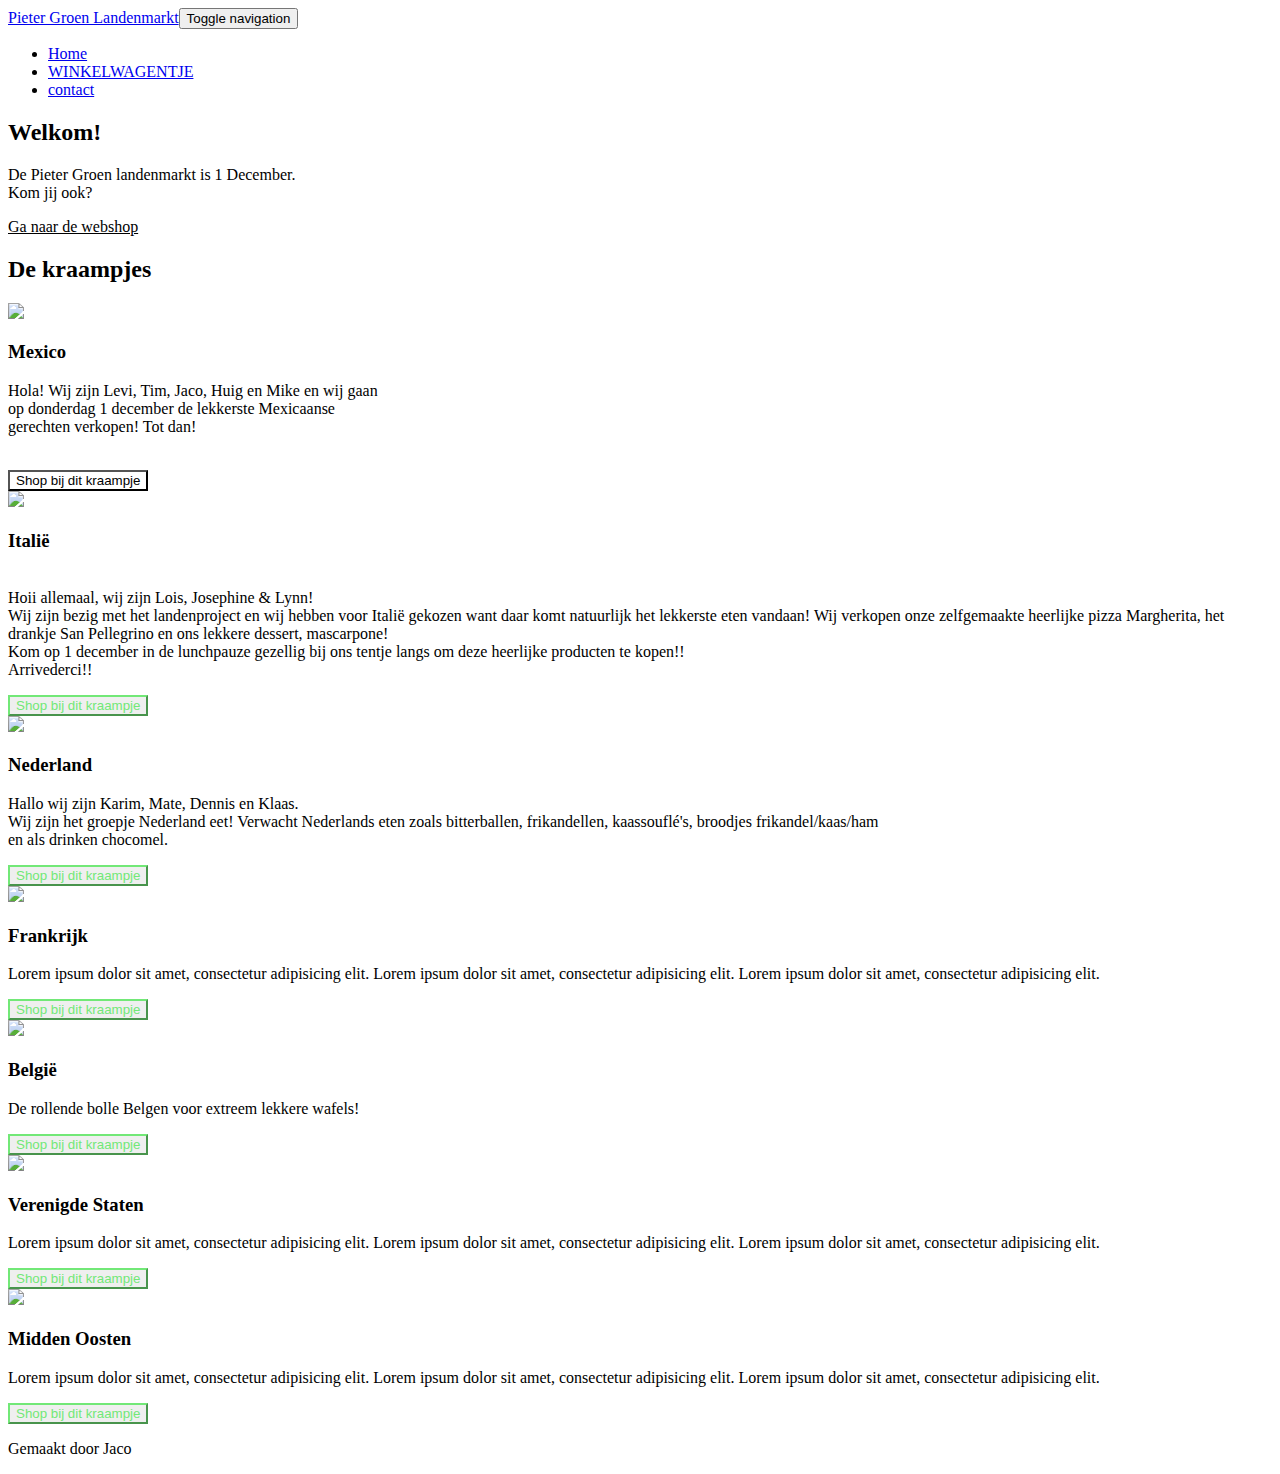
==== index.html @ c1d1d59f "Html-upload" ====
<!DOCTYPE html>
<html lang="nl">

<head>
    <meta charset="utf-8">
    <meta name="viewport" content="width=device-width, initial-scale=1.0, shrink-to-fit=no">
    <title>Home - Pieter Groen Landenmarkt</title>
    <link rel="stylesheet" href="assets/bootstrap/css/bootstrap.min.css">
    <link rel="stylesheet" href="https://fonts.googleapis.com/css?family=Montserrat:400,400i,700,700i,600,600i&amp;display=swap">
    <link rel="stylesheet" href="https://cdnjs.cloudflare.com/ajax/libs/baguettebox.js/1.11.1/baguetteBox.min.css">
    <link rel="stylesheet" href="assets/css/vanilla-zoom.min.css">
</head>

<body>
    <nav class="navbar navbar-light navbar-expand-lg fixed-top bg-white clean-navbar">
        <div class="container"><a class="navbar-brand logo" href="index.html">Pieter Groen Landenmarkt</a><button data-bs-toggle="collapse" class="navbar-toggler" data-bs-target="#navcol-1"><span class="visually-hidden">Toggle navigation</span><span class="navbar-toggler-icon"></span></button>
            <div class="collapse navbar-collapse" id="navcol-1">
                <ul class="navbar-nav ms-auto">
                    <li class="nav-item"><a class="nav-link active" href="index.html">Home</a></li>
                    <li class="nav-item"><a class="nav-link" href="shopping-cart.html">WINKELWAGENTJE</a></li>
                    <li class="nav-item"><a class="nav-link" href="contact-us.html">contact</a></li>
                </ul>
            </div>
        </div>
    </nav>
    <main class="page landing-page">
        <section class="clean-block clean-hero" style="color: rgba(9,162,255,0);background: url(&quot;assets/img/tech/landenmarkt-achtergrond.gif&quot;);border-color: rgba(0,0,0,0);">
            <div class="text">
                <h2 style="color: rgb(0,0,0);">Welkom!</h2>
                <p style="color: rgb(1,0,0);">De Pieter Groen landenmarkt is 1 December.<br>Kom jij ook?</p><a class="btn btn-outline-light btn-lg" role="button" href="producten.html" style="color: rgb(0,0,0);background: rgba(255,255,255,0);">Ga naar de webshop</a>
            </div>
        </section>
        <section class="clean-block clean-info dark">
            <div class="container">
                <div class="block-heading">
                    <h2 class="text-info" style="--bs-primary: #72e877;--bs-primary-rgb: 114,232,119;--bs-info: #72e877;--bs-info-rgb: 114,232,119;">De kraampjes</h2>
                    <p></p>
                </div>
            </div>
            <div class="row align-items-center">
                <div class="col-md-6"><img class="img-thumbnail" src="assets/img/scenery/Mexico.png" style="height: 249.1px;"></div>
                <div class="col-md-6">
                    <h3>Mexico</h3>
                    <div class="getting-started-info">
                        <p>Hola! Wij zijn Levi, Tim, Jaco, Huig en Mike en wij gaan<br>op donderdag 1 december de lekkerste Mexicaanse<br>gerechten verkopen! Tot dan!<br><br></p>
                    </div><button class="btn btn-outline-primary btn-lg" role="button" href="product.html?product=1021582847" style="color: rgb(0,0,0);background: rgba(255,255,255,0);">Shop bij dit kraampje</button>
                </div>
            </div>
            <div class="row align-items-center">
                <div class="col-md-6"><img class="img-thumbnail" src="assets/img/scenery/Italië.png" style="height: 278.775px;"></div>
                <div class="col-md-6">
                    <h3>Italië</h3>
                    <div class="getting-started-info">
                        <p><br>Hoii allemaal, wij zijn Lois, Josephine &amp; Lynn!<br>Wij zijn bezig met het landenproject en wij hebben voor Italië gekozen want daar komt natuurlijk het lekkerste eten vandaan! Wij verkopen onze zelfgemaakte heerlijke pizza Margherita, het drankje San Pellegrino en ons lekkere dessert, mascarpone! <br>​Kom op 1 december in de lunchpauze gezellig bij ons tentje langs om deze heerlijke producten te kopen!! <br>Arrivederci!!<br></p>
                    </div><button class="btn btn-outline-primary btn-lg" type="button" style="color: #72e877;border-color: #72e877;">Shop bij dit kraampje</button>
                </div>
            </div>
            <div class="row align-items-center">
                <div class="col-md-6"><img class="img-thumbnail" src="assets/img/scenery/nederland.jpg"></div>
                <div class="col-md-6">
                    <h3>Nederland</h3>
                    <div class="getting-started-info">
                        <p>Hallo wij zijn Karim, Mate, Dennis en Klaas.<br>Wij zijn het groepje Nederland eet! Verwacht Nederlands eten zoals bitterballen, frikandellen, kaassouflé's, broodjes frikandel/kaas/ham<br>en als drinken chocomel.<br></p>
                    </div><button class="btn btn-outline-primary btn-lg" type="button" style="color: #72e877;border-color: #72e877;">Shop bij dit kraampje</button>
                </div>
            </div>
            <div class="row align-items-center">
                <div class="col-md-6"><img class="img-thumbnail" src="assets/img/scenery/Frankrijk.png" style="height: 263.587px;"></div>
                <div class="col-md-6">
                    <h3>Frankrijk</h3>
                    <div class="getting-started-info">
                        <p>Lorem ipsum dolor sit amet, consectetur adipisicing elit. Lorem ipsum dolor sit amet, consectetur adipisicing elit. Lorem ipsum dolor sit amet, consectetur adipisicing elit.</p>
                    </div><button class="btn btn-outline-primary btn-lg" type="button" style="color: #72e877;border-color: #72e877;">Shop bij dit kraampje</button>
                </div>
            </div>
            <div class="row align-items-center">
                <div class="col-md-6"><img class="img-thumbnail" src="assets/img/scenery/belgiË.png" style="height: 264.888px;"></div>
                <div class="col-md-6">
                    <h3>België</h3>
                    <div class="getting-started-info">
                        <p>De rollende bolle Belgen voor extreem lekkere wafels!</p>
                    </div><button class="btn btn-outline-primary btn-lg" type="button" style="color: #72e877;border-color: #72e877;">Shop bij dit kraampje</button>
                </div>
            </div>
            <div class="row align-items-center">
                <div class="col-md-6"><img class="img-thumbnail" src="assets/img/scenery/vs.png"></div>
                <div class="col-md-6">
                    <h3>Verenigde Staten</h3>
                    <div class="getting-started-info">
                        <p>Lorem ipsum dolor sit amet, consectetur adipisicing elit. Lorem ipsum dolor sit amet, consectetur adipisicing elit. Lorem ipsum dolor sit amet, consectetur adipisicing elit.</p>
                    </div><button class="btn btn-outline-primary btn-lg" type="button" style="color: #72e877;border-color: #72e877;">Shop bij dit kraampje<br></button>
                </div>
            </div>
            <div class="row align-items-center">
                <div class="col-md-6"><img class="img-thumbnail" src="assets/img/scenery/image5.jpg" style="height: 271.688px;"></div>
                <div class="col-md-6">
                    <h3>Midden Oosten</h3>
                    <div class="getting-started-info">
                        <p>Lorem ipsum dolor sit amet, consectetur adipisicing elit. Lorem ipsum dolor sit amet, consectetur adipisicing elit. Lorem ipsum dolor sit amet, consectetur adipisicing elit.</p>
                    </div><button class="btn btn-outline-primary btn-lg" type="button" style="color: #72e877;border-color: #72e877;">Shop bij dit kraampje<br></button>
                </div>
            </div>
        </section>
    </main>
    <footer class="page-footer dark" style="background: rgb(255,255,255);">
        <div class="footer-copyright"><p>Gemaakt door Jaco</p>
<script src="assets/js/lang.json"></script></div>
    </footer>
    <script src="assets/js/jquery.min.js"></script>
    <script src="assets/bootstrap/js/bootstrap.min.js"></script>
    <script src="assets/js/bs-init.js"></script>
    <script src="https://cdnjs.cloudflare.com/ajax/libs/baguettebox.js/1.11.1/baguetteBox.min.js"></script>
    <script src="assets/js/vanilla-zoom.js"></script>
    <script src="assets/js/theme.js"></script>
</body>

</html>
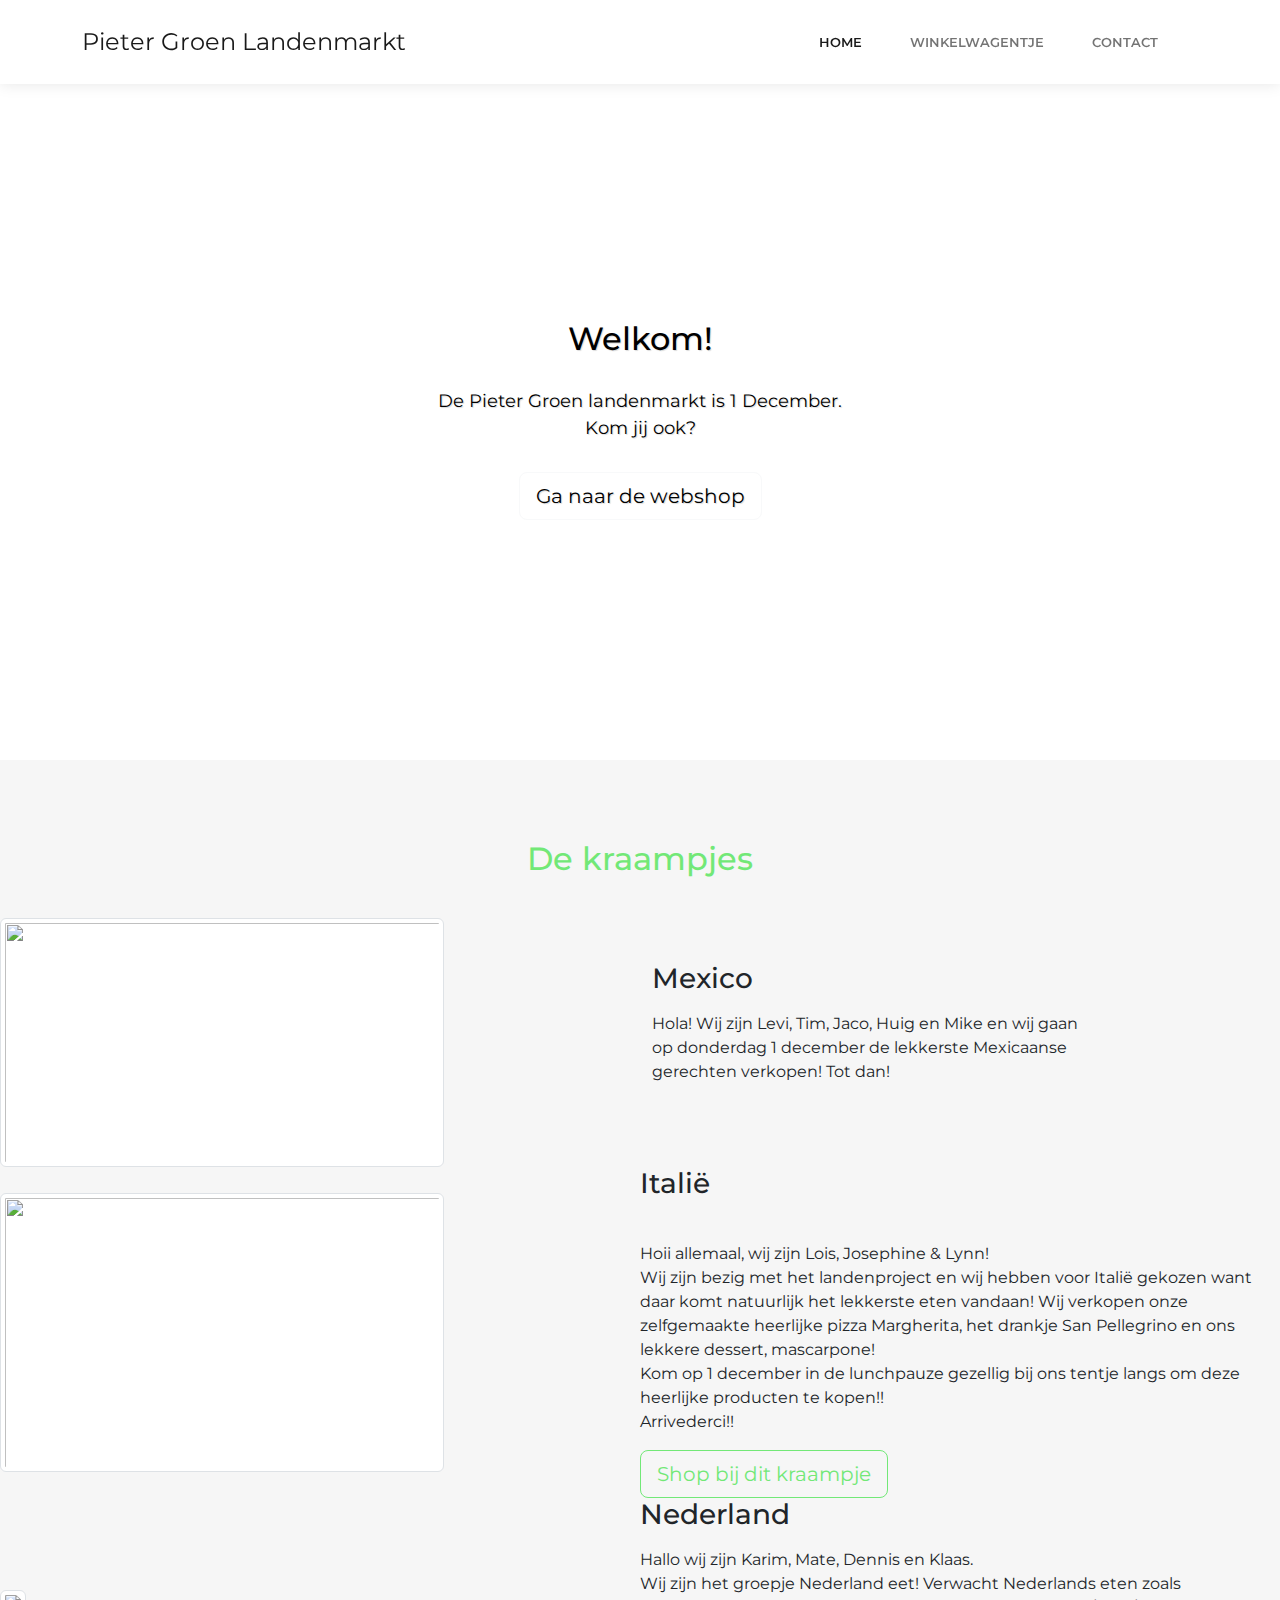
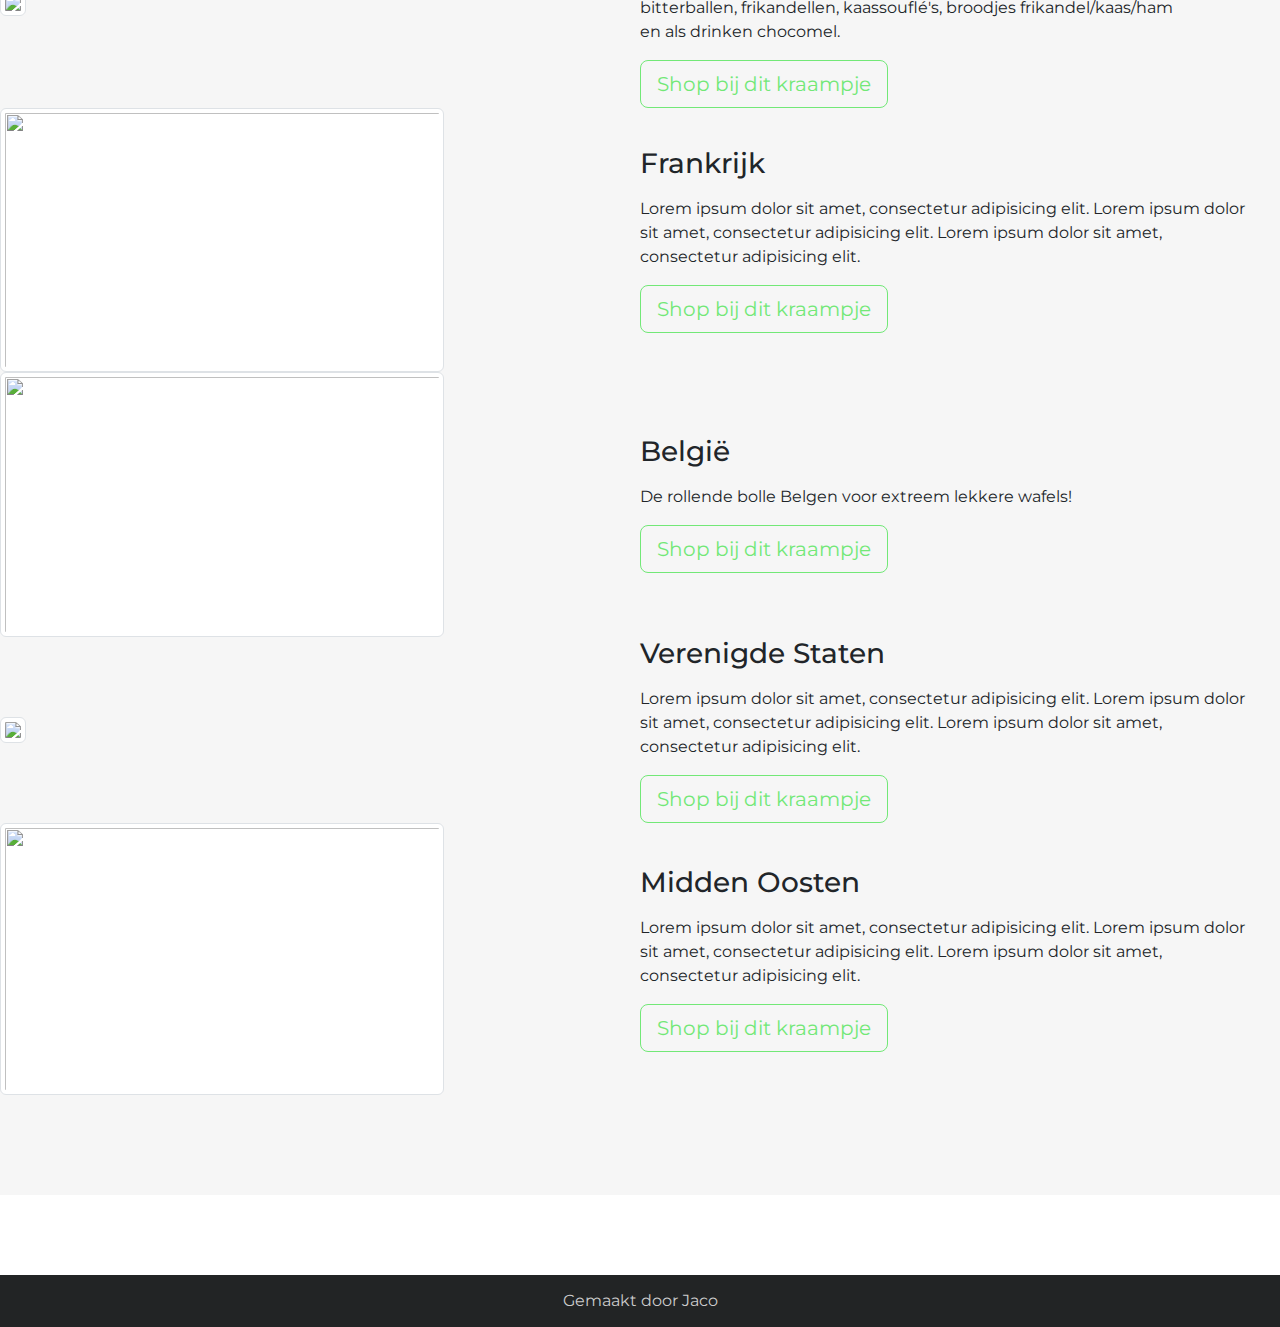
==== commit d0f0b40d: "TEST "Verwijderen van knop bij kraampje Mexico"" ====
--- a/index.html
+++ b/index.html
@@ -43,7 +43,6 @@
                     <h3>Mexico</h3>
                     <div class="getting-started-info">
                         <p>Hola! Wij zijn Levi, Tim, Jaco, Huig en Mike en wij gaan<br>op donderdag 1 december de lekkerste Mexicaanse<br>gerechten verkopen! Tot dan!<br><br></p>
-                    </div><button class="btn btn-outline-primary btn-lg" role="button" href="product.html?product=1021582847" style="color: rgb(0,0,0);background: rgba(255,255,255,0);">Shop bij dit kraampje</button>
                 </div>
             </div>
             <div class="row align-items-center">
--- a/assets/css/vanilla-zoom.min.css
+++ b/assets/css/vanilla-zoom.min.css
@@ -0,0 +1,41 @@
+.vanilla-zoom {
+  width: 100%;
+  /*display: flex;*/
+}
+
+.vanilla-zoom .sidebar {
+  /*flex-basis: 30%;*/
+  width: 100%;
+  display: flex;
+  /*flex-direction: column;*/
+}
+
+.vanilla-zoom .sidebar img.small-preview {
+  width: 60px;
+  margin-right: 5px;
+  cursor: pointer;
+  opacity: .5;
+}
+
+.vanilla-zoom .sidebar img.small-preview.active, .vanilla-zoom .sidebar img.small-preview:hover {
+  opacity: 1;
+}
+
+.vanilla-zoom .sidebar img.small-preview:last-child {
+  margin-right: 0;
+}
+
+.vanilla-zoom .zoomed-image {
+  width: 100%;
+  height: 300px;
+  flex: 1;
+  background-repeat: no-repeat;
+  background-position: left center;
+  background-size: contain;
+  margin-bottom: 5px;
+}
+
+img {
+  width: 444px;
+}
+
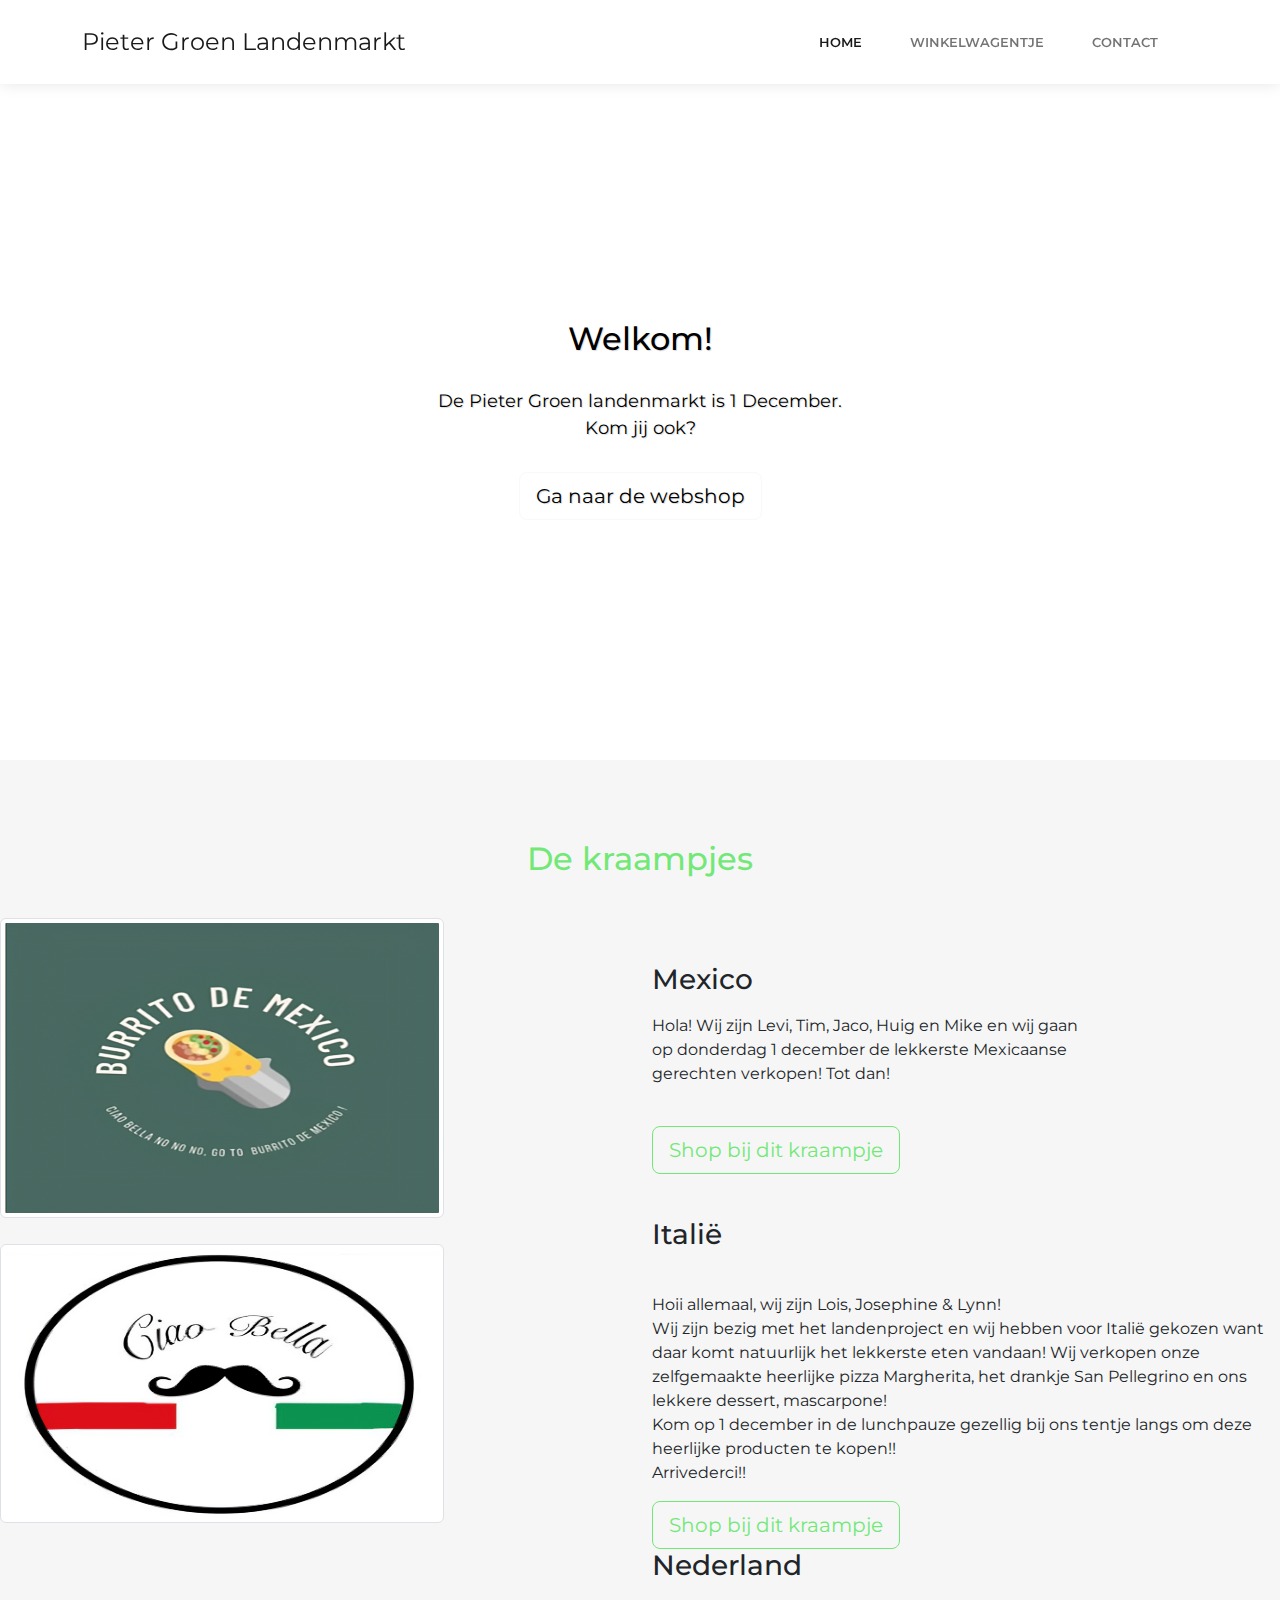
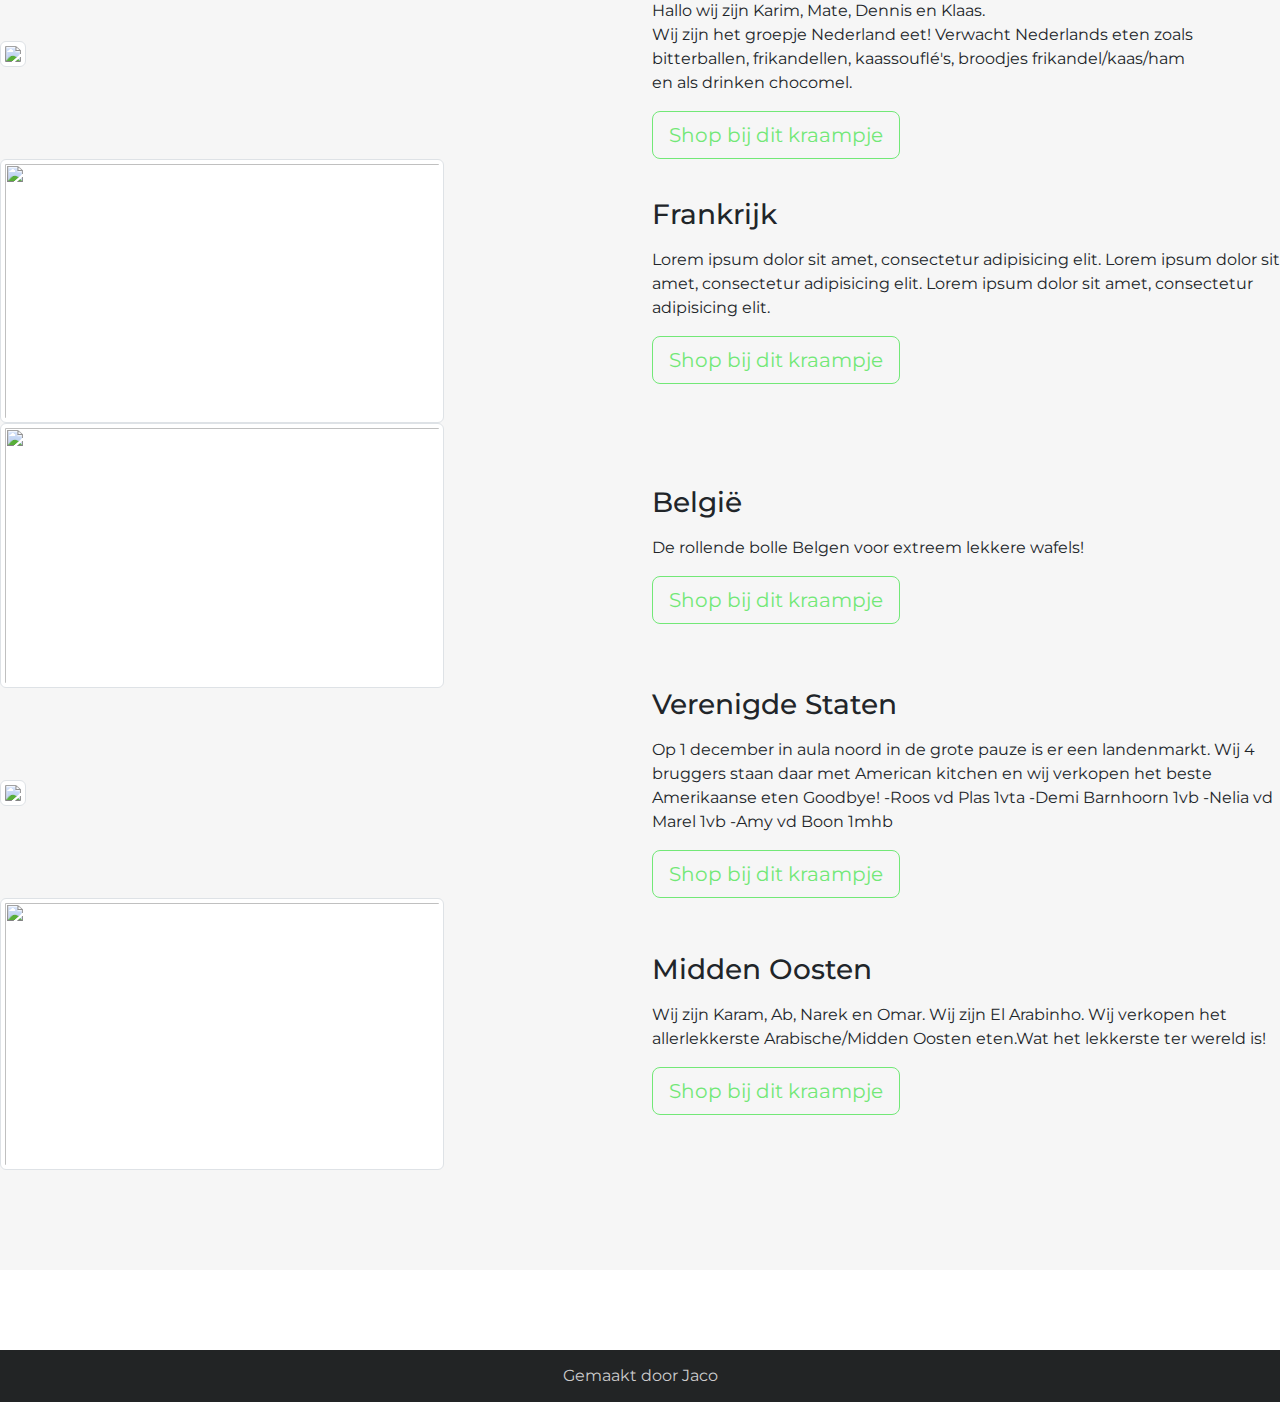
==== commit 106a5523: "Buttons en logo" ====
--- a/index.html
+++ b/index.html
@@ -38,20 +38,21 @@
                 </div>
             </div>
             <div class="row align-items-center">
-                <div class="col-md-6"><img class="img-thumbnail" src="assets/img/scenery/Mexico.png" style="height: 249.1px;"></div>
+                <div class="col-md-6"><img class="img-thumbnail" src="logos/Mx.png" style="height: 300px" width="120"></div>
                 <div class="col-md-6">
                     <h3>Mexico</h3>
                     <div class="getting-started-info">
                         <p>Hola! Wij zijn Levi, Tim, Jaco, Huig en Mike en wij gaan<br>op donderdag 1 december de lekkerste Mexicaanse<br>gerechten verkopen! Tot dan!<br><br></p>
+                    </div><button class="btn btn-outline-primary btn-lg" onclick="Mexico()" style="color: #72e877;border-color: #72e877;">Shop bij dit kraampje</button>
                 </div>
             </div>
             <div class="row align-items-center">
-                <div class="col-md-6"><img class="img-thumbnail" src="assets/img/scenery/Italië.png" style="height: 278.775px;"></div>
+                <div class="col-md-6"><img class="img-thumbnail" src="logos/It.png" style="height: 278.775px;"></div>
                 <div class="col-md-6">
                     <h3>Italië</h3>
                     <div class="getting-started-info">
                         <p><br>Hoii allemaal, wij zijn Lois, Josephine &amp; Lynn!<br>Wij zijn bezig met het landenproject en wij hebben voor Italië gekozen want daar komt natuurlijk het lekkerste eten vandaan! Wij verkopen onze zelfgemaakte heerlijke pizza Margherita, het drankje San Pellegrino en ons lekkere dessert, mascarpone! <br>​Kom op 1 december in de lunchpauze gezellig bij ons tentje langs om deze heerlijke producten te kopen!! <br>Arrivederci!!<br></p>
-                    </div><button class="btn btn-outline-primary btn-lg" type="button" style="color: #72e877;border-color: #72e877;">Shop bij dit kraampje</button>
+                    </div><button class="btn btn-outline-primary btn-lg" onclick="Italie()" style="color: #72e877;border-color: #72e877;">Shop bij dit kraampje</button>
                 </div>
             </div>
             <div class="row align-items-center">
@@ -60,7 +61,7 @@
                     <h3>Nederland</h3>
                     <div class="getting-started-info">
                         <p>Hallo wij zijn Karim, Mate, Dennis en Klaas.<br>Wij zijn het groepje Nederland eet! Verwacht Nederlands eten zoals bitterballen, frikandellen, kaassouflé's, broodjes frikandel/kaas/ham<br>en als drinken chocomel.<br></p>
-                    </div><button class="btn btn-outline-primary btn-lg" type="button" style="color: #72e877;border-color: #72e877;">Shop bij dit kraampje</button>
+                    </div><button class="btn btn-outline-primary btn-lg" onclick="Nederland()" style="color: #72e877;border-color: #72e877;">Shop bij dit kraampje</button>
                 </div>
             </div>
             <div class="row align-items-center">
@@ -69,7 +70,7 @@
                     <h3>Frankrijk</h3>
                     <div class="getting-started-info">
                         <p>Lorem ipsum dolor sit amet, consectetur adipisicing elit. Lorem ipsum dolor sit amet, consectetur adipisicing elit. Lorem ipsum dolor sit amet, consectetur adipisicing elit.</p>
-                    </div><button class="btn btn-outline-primary btn-lg" type="button" style="color: #72e877;border-color: #72e877;">Shop bij dit kraampje</button>
+                    </div><button class="btn btn-outline-primary btn-lg" onclick="Frankrijk" style="color: #72e877;border-color: #72e877;">Shop bij dit kraampje</button>
                 </div>
             </div>
             <div class="row align-items-center">
@@ -78,7 +79,7 @@
                     <h3>België</h3>
                     <div class="getting-started-info">
                         <p>De rollende bolle Belgen voor extreem lekkere wafels!</p>
-                    </div><button class="btn btn-outline-primary btn-lg" type="button" style="color: #72e877;border-color: #72e877;">Shop bij dit kraampje</button>
+                    </div><button class="btn btn-outline-primary btn-lg" onclick="Belgie" style="color: #72e877;border-color: #72e877;">Shop bij dit kraampje</button>
                 </div>
             </div>
             <div class="row align-items-center">
@@ -86,8 +87,14 @@
                 <div class="col-md-6">
                     <h3>Verenigde Staten</h3>
                     <div class="getting-started-info">
-                        <p>Lorem ipsum dolor sit amet, consectetur adipisicing elit. Lorem ipsum dolor sit amet, consectetur adipisicing elit. Lorem ipsum dolor sit amet, consectetur adipisicing elit.</p>
-                    </div><button class="btn btn-outline-primary btn-lg" type="button" style="color: #72e877;border-color: #72e877;">Shop bij dit kraampje<br></button>
+                        <p>Op 1 december in aula noord in de 
+                            grote pauze is er een landenmarkt. 
+                            Wij 4 bruggers staan daar met 
+                            American kitchen en wij verkopen 
+                            het beste Amerikaanse eten Goodbye!
+                            -Roos vd Plas 1vta -Demi Barnhoorn 1vb -Nelia vd Marel 1vb -Amy vd Boon 1mhb  
+                            </p>
+                    </div><button class="btn btn-outline-primary btn-lg" onclick="Vs()" style="color: #72e877;border-color: #72e877;">Shop bij dit kraampje</button>
                 </div>
             </div>
             <div class="row align-items-center">
@@ -95,8 +102,8 @@
                 <div class="col-md-6">
                     <h3>Midden Oosten</h3>
                     <div class="getting-started-info">
-                        <p>Lorem ipsum dolor sit amet, consectetur adipisicing elit. Lorem ipsum dolor sit amet, consectetur adipisicing elit. Lorem ipsum dolor sit amet, consectetur adipisicing elit.</p>
-                    </div><button class="btn btn-outline-primary btn-lg" type="button" style="color: #72e877;border-color: #72e877;">Shop bij dit kraampje<br></button>
+                        <p>Wij zijn Karam, Ab, Narek en Omar. Wij zijn El Arabinho.	Wij verkopen het allerlekkerste Arabische/Midden Oosten	eten.Wat het lekkerste ter wereld is!</p>
+                    </div><button class="btn btn-outline-primary btn-lg" onclick="Mo()" style="color: #72e877;border-color: #72e877;">Shop bij dit kraampje</button>
                 </div>
             </div>
         </section>
@@ -105,6 +112,36 @@
         <div class="footer-copyright"><p>Gemaakt door Jaco</p>
 <script src="assets/js/lang.json"></script></div>
     </footer>
+    <!--DIT DEEL SCRIPTS VOOR DE REDIRECTS VAN DE BUTTONS-->
+    <script>
+        function Mexico() {
+            window.location.href = "https://pglandenmarkt.nl/product.html?product=1021582847";
+        } </script>
+    <script>
+        function Nederland() {
+            window.location.href = "https://pglandenmarkt.nl/product.html?product=826073932";
+        } </script>
+    <script>
+        function Italie() {
+            window.location.href = "https://pglandenmarkt.nl/product.html?product=840386257";
+        } </script>
+    <script>
+        function Vs() {
+            window.location.href = "https://pglandenmarkt.nl/product.html?product=929967142";
+        } </script>
+    <script>
+        function Belgie() {
+            window.location.href = "https://pglandenmarkt.nl/product.html?product=1212609419";
+        } </script>
+    <script>
+        function Mo() {
+            window.location.href = "https://pglandenmarkt.nl/product.html?product=1285642520";
+        } </script>
+    <script>
+        function Frankrijk() {
+            window.location.href = "https://pglandenmarkt.nl/product.html?product=1830277466";
+        } </script>
+    
     <script src="assets/js/jquery.min.js"></script>
     <script src="assets/bootstrap/js/bootstrap.min.js"></script>
     <script src="assets/js/bs-init.js"></script>
